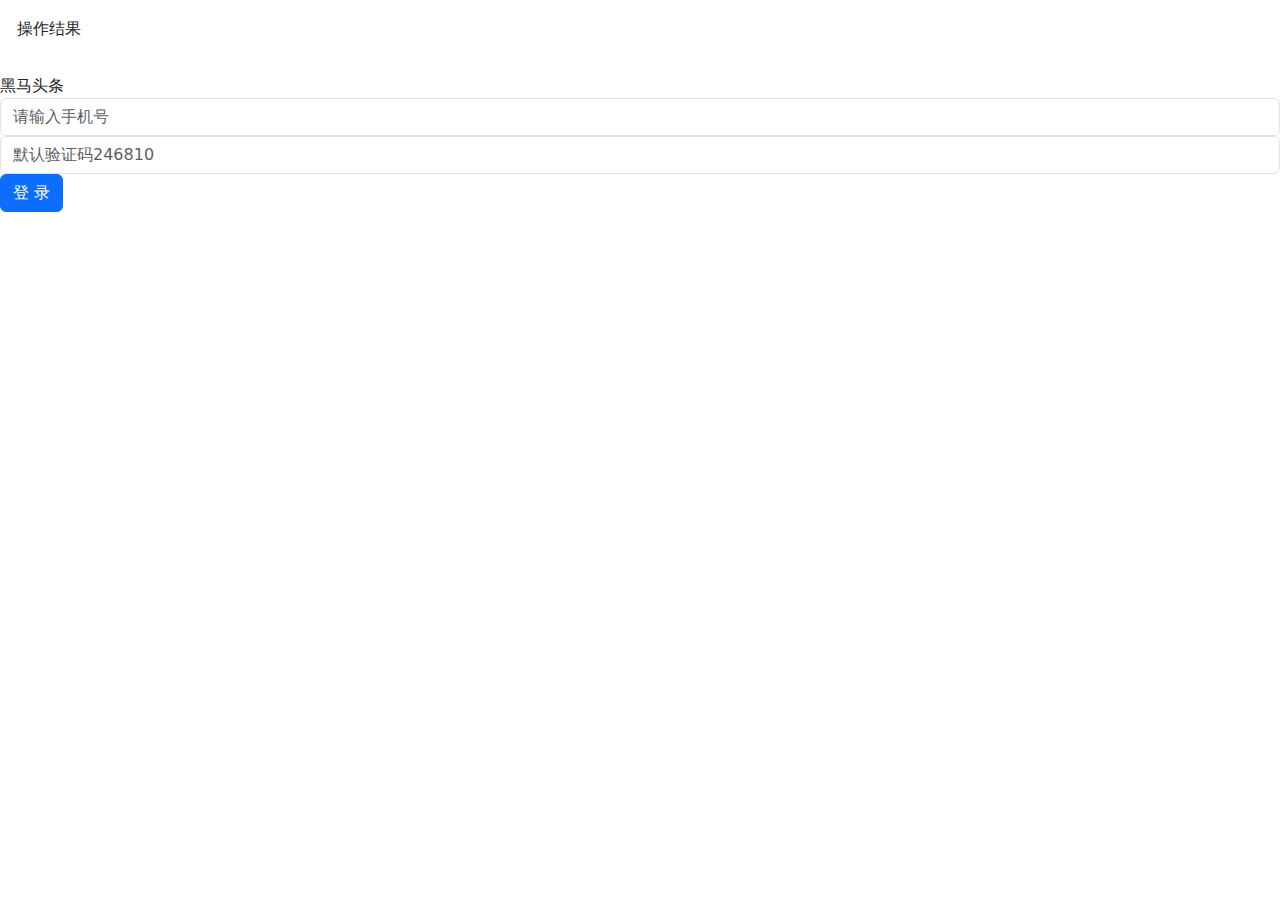
==== page/login/index.html @ 4ea2a990 "1.登录页面-标签准备" ====
<!DOCTYPE html>
<html lang="en">

<head>
  <meta charset="UTF-8">
  <meta http-equiv="X-UA-Compatible" content="IE=edge">
  <meta name="viewport" content="width=device-width, initial-scale=1.0">
  <link rel="stylesheet" href="https://cdn.bootcdn.net/ajax/libs/twitter-bootstrap/5.2.3/css/bootstrap.min.css">
  <link rel="stylesheet" href="./index.css">
  <title>小传修改了登录-标题</title>
</head>

<body>
  <!-- 警告框 -->
  <div class="alert info-box">
    操作结果
  </div>
  <!-- 登录页面 -->
  <div class="login-wrap">
    <div class="title">黑马头条</div>
    <div>
      <form class="login-form">
        <div class="item">
          <input type="text" class="form-control" name="mobile" placeholder="请输入手机号" >
        </div>
        <div class="item">
          <input type="text" class="form-control" name="code" placeholder="默认验证码246810">
        </div>
        <div class="item">
          <button type="button" class="btn btn-primary btn">登 录</button>
        </div>
      </form>
    </div>
  </div>
  <script src="https://cdn.bootcdn.net/ajax/libs/axios/1.3.4/axios.min.js"></script>
  <script src="https://cdn.bootcdn.net/ajax/libs/twitter-bootstrap/5.2.3/js/bootstrap.min.js"></script>
  <script src="../../lib/form-serialize.js"></script>
  <script src="../../utils/request.js"></script>
  <script src="../../utils/alert.js"></script>
  <script src="./index.js"></script>
</body>

</html>
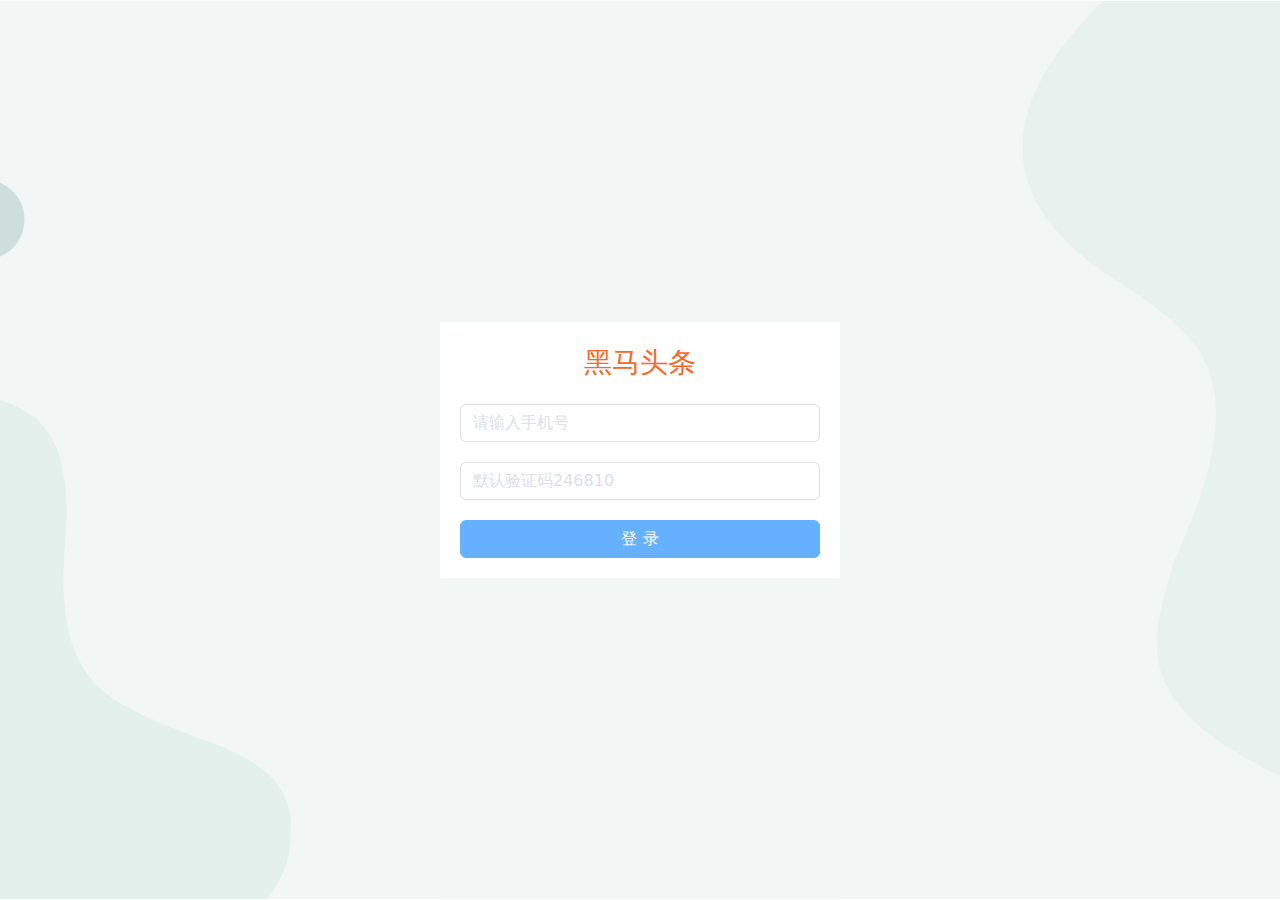
==== commit 7be50d57: "clone修改标题" ====
--- a/page/login/index.html
+++ b/page/login/index.html
@@ -7,7 +7,7 @@
   <meta name="viewport" content="width=device-width, initial-scale=1.0">
   <link rel="stylesheet" href="https://cdn.bootcdn.net/ajax/libs/twitter-bootstrap/5.2.3/css/bootstrap.min.css">
   <link rel="stylesheet" href="./index.css">
-  <title>小传修改了登录-标题</title>
+  <title>clone修改了登录-标题</title>
 </head>
 
 <body>
@@ -21,7 +21,7 @@
     <div>
       <form class="login-form">
         <div class="item">
-          <input type="text" class="form-control" name="mobile" placeholder="请输入手机号" >
+          <input type="text" class="form-control" name="mobile" placeholder="请输入手机号">
         </div>
         <div class="item">
           <input type="text" class="form-control" name="code" placeholder="默认验证码246810">
--- a/page/login/index.css
+++ b/page/login/index.css
@@ -0,0 +1,54 @@
+html,
+body {
+  height: 100%;
+  background: url('./assets/login-bg.png') no-repeat center/cover;
+  display: flex;
+  align-items: center;
+  justify-content: center;
+
+}
+
+/* 提示框 */
+.alert {
+  width: 400px;
+  position: fixed;
+  top: 50px;
+  left: 50%;
+  transform: translateX(-50%);
+  display: none;
+}
+
+.show {
+  display: block !important;
+}
+
+/* 登录 */
+.login-wrap {
+  width: 400px;
+  padding: 20px;
+  background-color: #fff;
+}
+
+.login-wrap .title {
+  font-size: 28px;
+  text-align: center;
+  color: #fc6627;
+}
+
+.login-wrap .login-form {
+  margin-top: 20px;
+}
+
+input::-webkit-input-placeholder {
+  color: #dcdfe6 !important;
+}
+
+.login-form .btn {
+  width: 100%;
+  background-color: #66b1ff;
+  border: 1px solid #66b1ff;
+}
+
+.login-form .item:nth-child(n + 1) {
+  margin-top: 20px;
+}